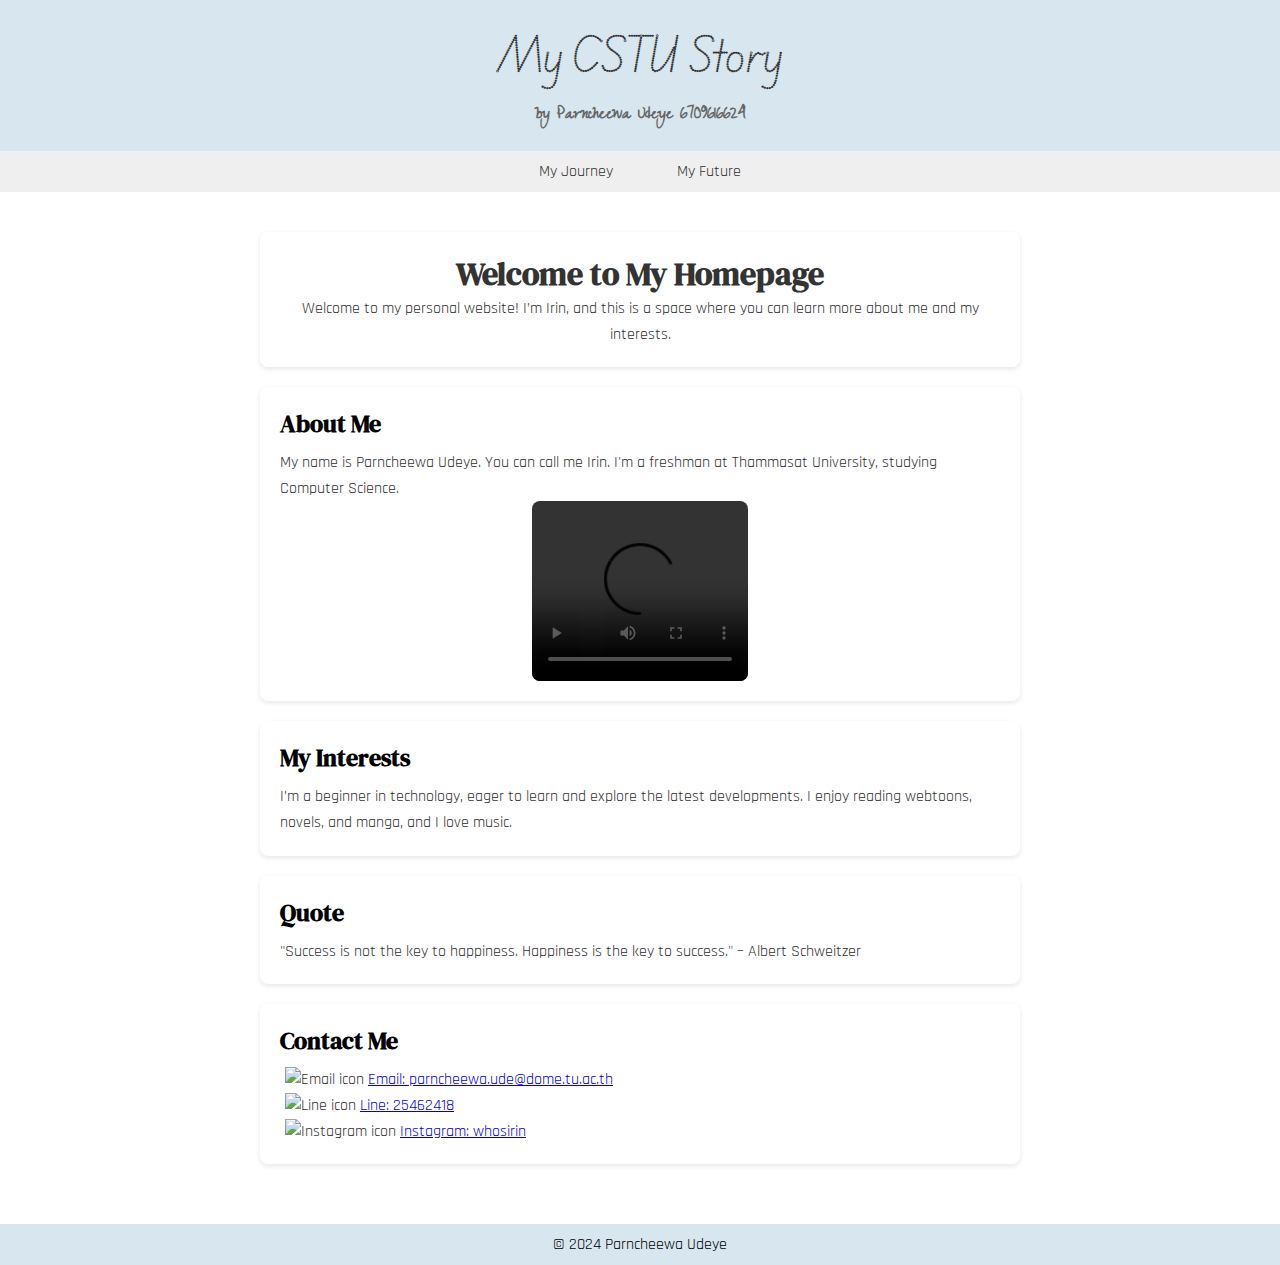
==== index.html @ 008da03d "Finished Homepage" ====
<!DOCTYPE html>
<html lang="en">
<head>
    <meta charset="UTF-8">
    <meta name="viewport" content="width=device-width, initial-scale=1.0">
    <title>My CSTU Story</title>
       <link rel="stylesheet" href="mystyle.css">
</head>
<body>
    <header>
        <h1>My CSTU Story</h1>
        <h3>by Parncheewa Udeye 6709616624</h3>
    </header>

    <nav>
        <a href="myjourney.html" target="_blank">My Journey</a>
        <a href="myfuture.html" target="_blank">My Future</a>
    </nav>

    <main>
        <section id="showcase">
            <h1>Welcome to My Homepage</h1>
            <p>Welcome to my personal website! I’m Irin, and this is a space where you can learn more about me and my interests.</p>
        </section>

        <section id="about">
            <h2>About Me</h2>
            <p>
                My name is Parncheewa Udeye. You can call me Irin. I'm a freshman at Thammasat University, studying Computer Science.
            </p>
            <div class="video-wrapper">
                <video controls>
                    <source src="resources/myvdo.mp4" type="video/mp4">
                    Your browser does not support the video tag.
                </video>
            </div>
        </section>

        <section>
            <h2>My Interests</h2>
            <p>
                I’m a beginner in technology, eager to learn and explore the latest developments. I enjoy reading webtoons, novels, and manga, and I love music.
            </p>
        </section>

        <section>
            <h2>Quote</h2>
            <p>"Success is not the key to happiness. Happiness is the key to success." – Albert Schweitzer</p>
        </section>

        <section id="contact">
            <h2>Contact Me</h2>
            <p>
                <img class="icon" src="resources/mailicon.png" alt="Email icon">
                <a href="mailto:parncheewa.ude@dome.tu.ac.th">Email: parncheewa.ude@dome.tu.ac.th</a><br>
                <img class="icon" src="resources/lineicon.png" alt="Line icon">
                <a href="https://line.me/ti/p/25462418">Line: 25462418</a><br>
                <img class="icon" src="resources/igicon.png" alt="Instagram icon">
                <a href="https://www.instagram.com/whosirin/">Instagram: whosirin</a>
            </p>
        </section>
    </main>

    <footer>
        <p>&copy; 2024 Parncheewa Udeye</p>
    </footer>
</body>
</html>
---- mystyle.css ----
@import url('https://fonts.googleapis.com/css2?family=Caveat:wght@400..700&family=Edu+AU+VIC+WA+NT+Dots:wght@400..700&family=Handlee&display=swap');
@import url('https://fonts.googleapis.com/css2?family=Caveat:wght@400..700&family=Edu+AU+VIC+WA+NT+Dots:wght@400..700&family=Handlee&family=Zeyada&display=swap');
@import url('https://fonts.googleapis.com/css2?family=Caveat:wght@400..700&family=Edu+AU+VIC+WA+NT+Dots:wght@400..700&family=Handlee&family=Rajdhani:wght@300;400;500;600;700&family=Zeyada&display=swap');
@import url('https://fonts.googleapis.com/css2?family=Caveat:wght@400..700&family=DM+Serif+Display:ital@0;1&family=Edu+AU+VIC+WA+NT+Dots:wght@400..700&family=Handlee&family=Rajdhani:wght@300;400;500;600;700&family=Zeyada&display=swap');

* {
    box-sizing: border-box;
    margin: 0;
    padding: 0;
}

body {
    font-family: 'Helvetica Neue', Arial, sans-serif;
    background-image: url('resources/bgimg.png');
    background-size: cover;
    background-position: center;
    background-repeat: no-repeat;
    color: #333;
}

header {
    background-color: rgb(215, 230, 239);
    text-align: center;
    padding: 20px;
    box-shadow: 0 2px 5px rgba(0, 0, 0, 0.1);
}

header h1 {
    font-family: "Edu AU VIC WA NT Dots", cursive;
    margin-bottom: 10px;
    font-size: 2.5em;
}

header h3 {
    font-family: "Zeyada", cursive;
    font-size: 1.2em;
    color: #666;
}

nav {
    font-family: "Rajdhani", sans-serif;
    text-align: center;
    background: #efefef;
    padding: 10px 0;
}

nav a {
    color: #333;
    text-decoration: none;
    padding: 10px 20px;
    margin: 0 10px;
    transition: background 0.3s;
}

nav a:hover {
    background: #d1d1d1;
}

main {
    padding: 20px;
    max-width: 800px;
    margin: 0 auto;
}

#showcase {
    text-align: center;
    margin: 20px 0;
}

section {
    background-color: #ffffff;
    padding: 20px;
    margin: 20px 0;
    border-radius: 8px;
    box-shadow: 0 2px 5px rgba(0, 0, 0, 0.1);
}

section h1 {
    font-family: "DM Serif Display", serif;
}

section h2 {
    font-family: "DM Serif Display", serif;
    margin-bottom: 10px;
    color: #000000;
}

section p {
    font-family: "Rajdhani", sans-serif;
    line-height: 1.6;
}

.video-wrapper {
    display: flex;
    justify-content: center;
    align-items: center;
    width: 30%; 
    max-width: 400px; 
    margin: 0 auto; 
}

video {
    width: 100%; 
    height: 180px; /* ปรับความสูงให้สั้นลงตามต้องการ */
    border-radius: 8px; 
}


footer {
    font-family: "Rajdhani", sans-serif;
    text-align: center;
    background: rgb(215, 230, 239);
    color: #000000;
    padding: 10px 0;
    margin-top: 20px;
}
.icon {
    width: 24px;
    height: auto;
    vertical-align: middle;
    margin-left: 5px;
}
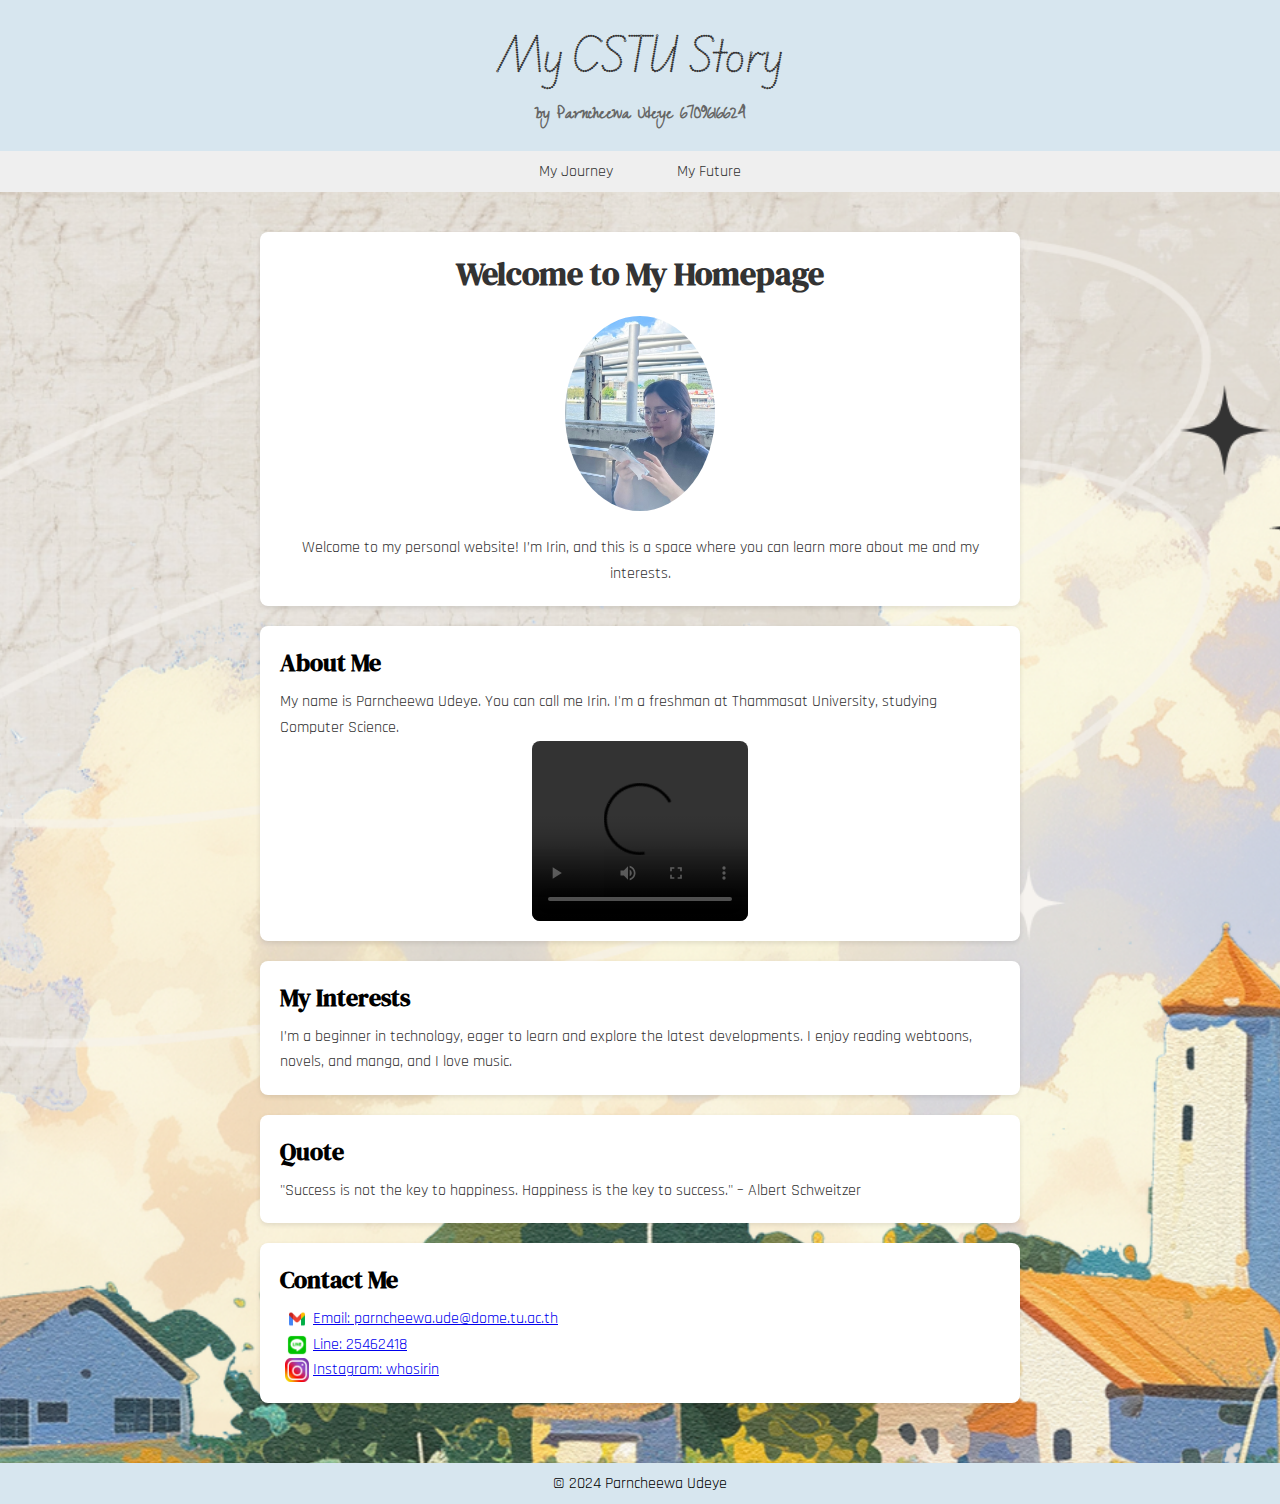
==== commit 3bf7d66e: "Adjust container" ====
--- a/index.html
+++ b/index.html
@@ -20,6 +20,7 @@
     <main>
         <section id="showcase">
             <h1>Welcome to My Homepage</h1>
+            <img src="resources/mypic.jpg" alt="My Photo" class="profile-pic">
             <p>Welcome to my personal website! I’m Irin, and this is a space where you can learn more about me and my interests.</p>
         </section>
 
--- a/mystyle.css
+++ b/mystyle.css
@@ -1,6 +1,3 @@
-@import url('https://fonts.googleapis.com/css2?family=Caveat:wght@400..700&family=Edu+AU+VIC+WA+NT+Dots:wght@400..700&family=Handlee&display=swap');
-@import url('https://fonts.googleapis.com/css2?family=Caveat:wght@400..700&family=Edu+AU+VIC+WA+NT+Dots:wght@400..700&family=Handlee&family=Zeyada&display=swap');
-@import url('https://fonts.googleapis.com/css2?family=Caveat:wght@400..700&family=Edu+AU+VIC+WA+NT+Dots:wght@400..700&family=Handlee&family=Rajdhani:wght@300;400;500;600;700&family=Zeyada&display=swap');
 @import url('https://fonts.googleapis.com/css2?family=Caveat:wght@400..700&family=DM+Serif+Display:ital@0;1&family=Edu+AU+VIC+WA+NT+Dots:wght@400..700&family=Handlee&family=Rajdhani:wght@300;400;500;600;700&family=Zeyada&display=swap');
 
 * {
@@ -23,6 +20,13 @@
     text-align: center;
     padding: 20px;
     box-shadow: 0 2px 5px rgba(0, 0, 0, 0.1);
+}
+
+.profile-pic {
+    width: 150px; /* ปรับขนาดตามต้องการ */
+    height: auto; /* ให้รักษาสัดส่วน */
+    border-radius: 50%; /* ทำให้เป็นรูปทรงกลม */
+    margin: 20px 0; /* เพิ่มระยะห่างด้านบนและล่าง */
 }
 
 header h1 {
